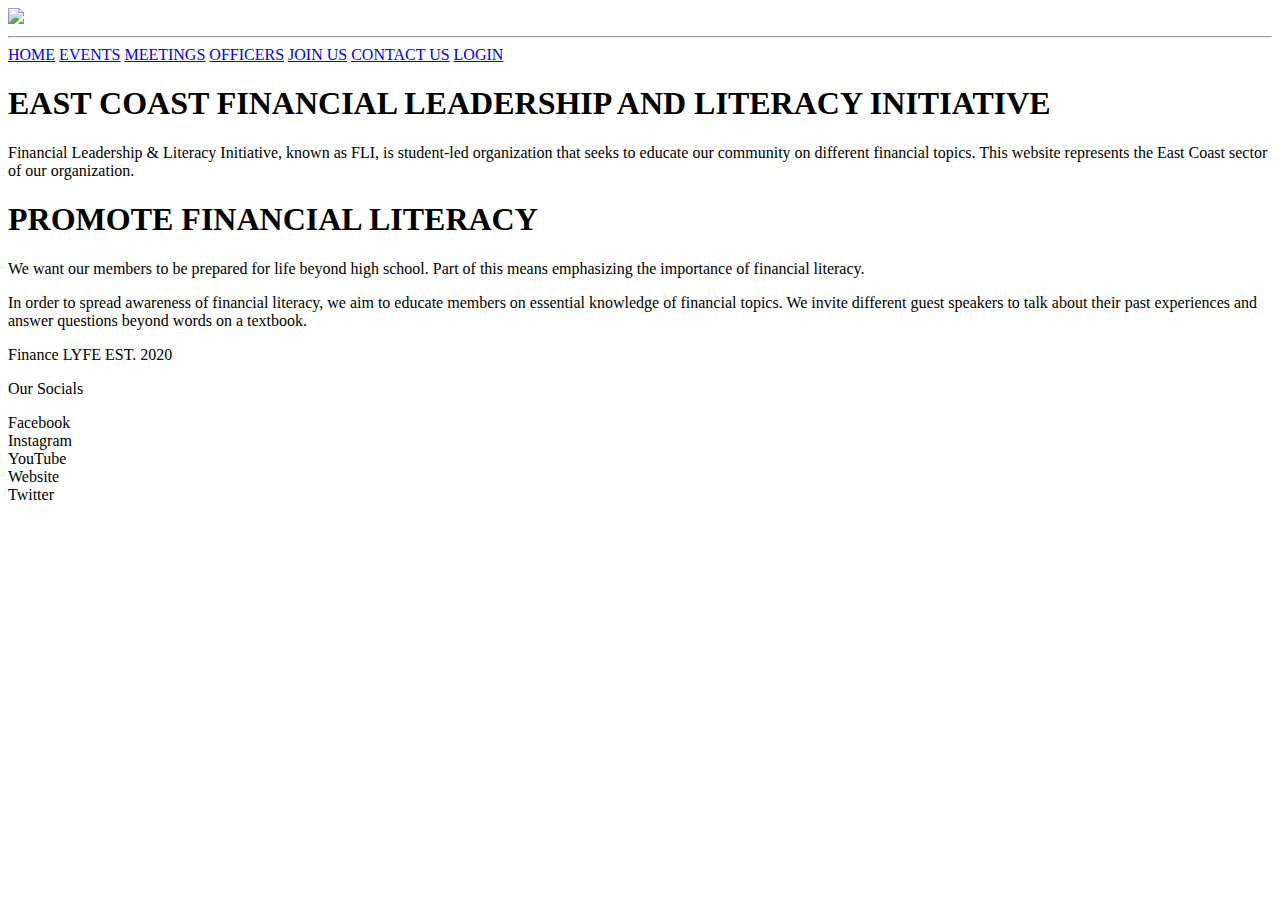
==== index.html @ 257a156b "name change" ====
<!DOCTYPE html>
<html lang="en">


<head>
    <title>FLI Home</title>
    <link rel="shortcut icon" href="static\images\FLI Logo Square.png"/>

    <link rel="stylesheet" href="styles.css">
    <meta name="viewport" content="width = device-width, initial-scale=1">
    <link href="https://fonts.googleapis.com/css2?family=Poppins:wght@300&display=swap" rel="stylesheet">
    <link href="https://fonts.googleapis.com/css2?family=Patua+One&display=swap" rel="stylesheet">

    <!-- The stuff below is for the bottom buttons -->
    <link rel="stylesheet" href="https://cdnjs.cloudflare.com/ajax/libs/font-awesome/5.15.3/css/all.min.css" integrity="sha512-iBBXm8fW90+nuLcSKlbmrPcLa0OT92xO1BIsZ+ywDWZCvqsWgccV3gFoRBv0z+8dLJgyAHIhR35VZc2oM/gI1w==" crossorigin="anonymous" referrerpolicy="no-referrer" />
    <link rel="preconnect" href="https://fonts.gstatic.com">
    <link href="https://fonts.googleapis.com/css2?family=Poppins&display=swap" rel="stylesheet">
</head>

<body>
    <section>
            <img src="static/images/logolong.png" class="logo"><!--this is just the location in static-->
            <hr>
            <div class="banner-btn">
                <a href="#"><span></span>HOME</a>
                <a href="#"><span></span>EVENTS</a>
                <a href="#"><span></span>MEETINGS</a>
                <a href="#"><span></span>OFFICERS</a>
                <a href="#"><span></span>JOIN US</a>
                <a href="#"><span></span>CONTACT US</a>
                <a href="#"><span></span>LOGIN</a>
            </div>
        <div id="banner">
            <div class="banner-text">
                
                <h1>EAST COAST FINANCIAL LEADERSHIP AND LITERACY INITIATIVE</h1>
                <p>Financial Leadership & Literacy Initiative, known as FLI, is student-led organization that seeks to educate our community on different financial topics. This website represents the East Coast sector of our organization.</p>
                
            </div>
        </div>
        <div id="sec1">
            <div class="light1">
                <h1>PROMOTE FINANCIAL LITERACY</h1>
                <p>We want our members to be prepared for life beyond high school. Part of this means emphasizing the importance of financial literacy.</p>
                <p>In order to spread awareness of financial literacy, we aim to educate members on essential knowledge of financial topics. We invite different guest speakers to talk about their past experiences and answer questions beyond words on a textbook.</p>
            </div>

        </div>
    </section>
    <footer id="bottom">
      <div class="center">
        <p id="low">Finance LYFE EST. 2020</p>
        <p id="low">Our Socials</p>
        <div class="wrapper">
          <div class="button" onclick="location.href='https://www.facebook.com/raleighfli';" style="cursor: pointer;">
              <div class="icon">
                  <i class="fab fa-facebook-f"></i>
              </div>
              <span>Facebook</span>
          </div>
          <div class="button" onclick="location.href='https://www.instagram.com/raleighfli/';" style="cursor: pointer;">
              <div class="icon">
                  <i class="fab fa-instagram"></i>
              </div>
              <span>Instagram</span>
          </div>
          <div class="button" onclick="location.href='https://www.youtube.com/channel/UCVjL2IlvAJP4eSZb0irJVUg/featured';" style="cursor: pointer;">
              <div class="icon">
                  <i class="fab fa-youtube"></i>
              </div>
              <span>YouTube</span>
          </div>
          <div class="button" onclick="location.href='https://linktr.ee/raleighfli';" style="cursor: pointer;">
              <div class="icon">
                  <i class="fas fa-link"></i>
              </div>
              <span>Website</span>
          </div>
          <div class="button" onclick="location.href='https://twitter.com/FliRaleigh';" style="cursor: pointer;">
              <div class="icon">
                  <i class="fab fa-twitter"></i>
              </div>
              <span>Twitter</span>
          </div>
        </div>
      </div>
    </footer>
    
</body>

</html>
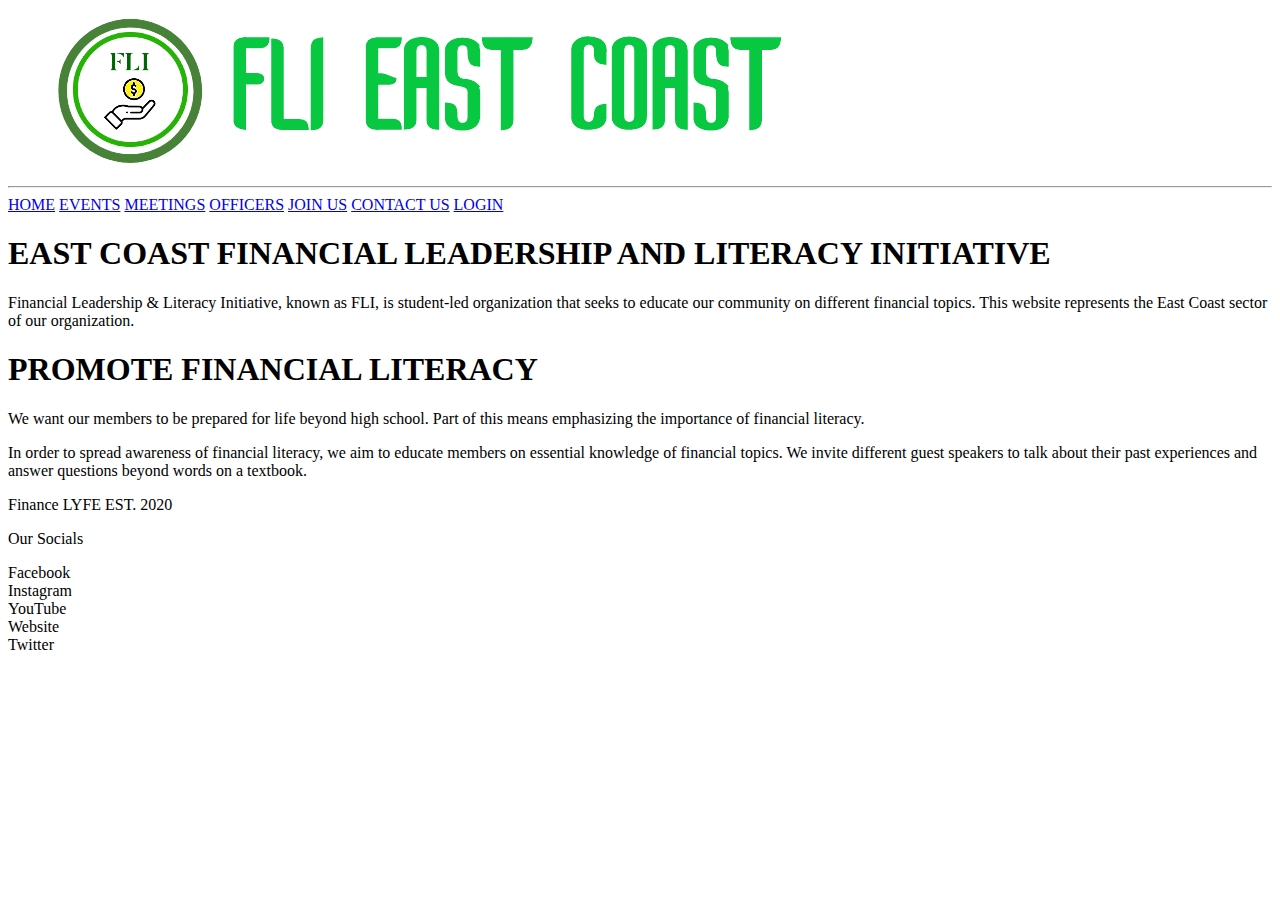
==== commit 709f3717: "images" ====
--- a/index.html
+++ b/index.html
@@ -4,7 +4,7 @@
 
 <head>
     <title>FLI Home</title>
-    <link rel="shortcut icon" href="static\images\FLI Logo Square.png"/>
+    <link rel="shortcut icon" href="images\FLI Logo Square.png"/>
 
     <link rel="stylesheet" href="styles.css">
     <meta name="viewport" content="width = device-width, initial-scale=1">
@@ -19,7 +19,7 @@
 
 <body>
     <section>
-            <img src="static/images/logolong.png" class="logo"><!--this is just the location in static-->
+            <img src="images/logolong.png" class="logo"><!--this is just the location in static-->
             <hr>
             <div class="banner-btn">
                 <a href="#"><span></span>HOME</a>
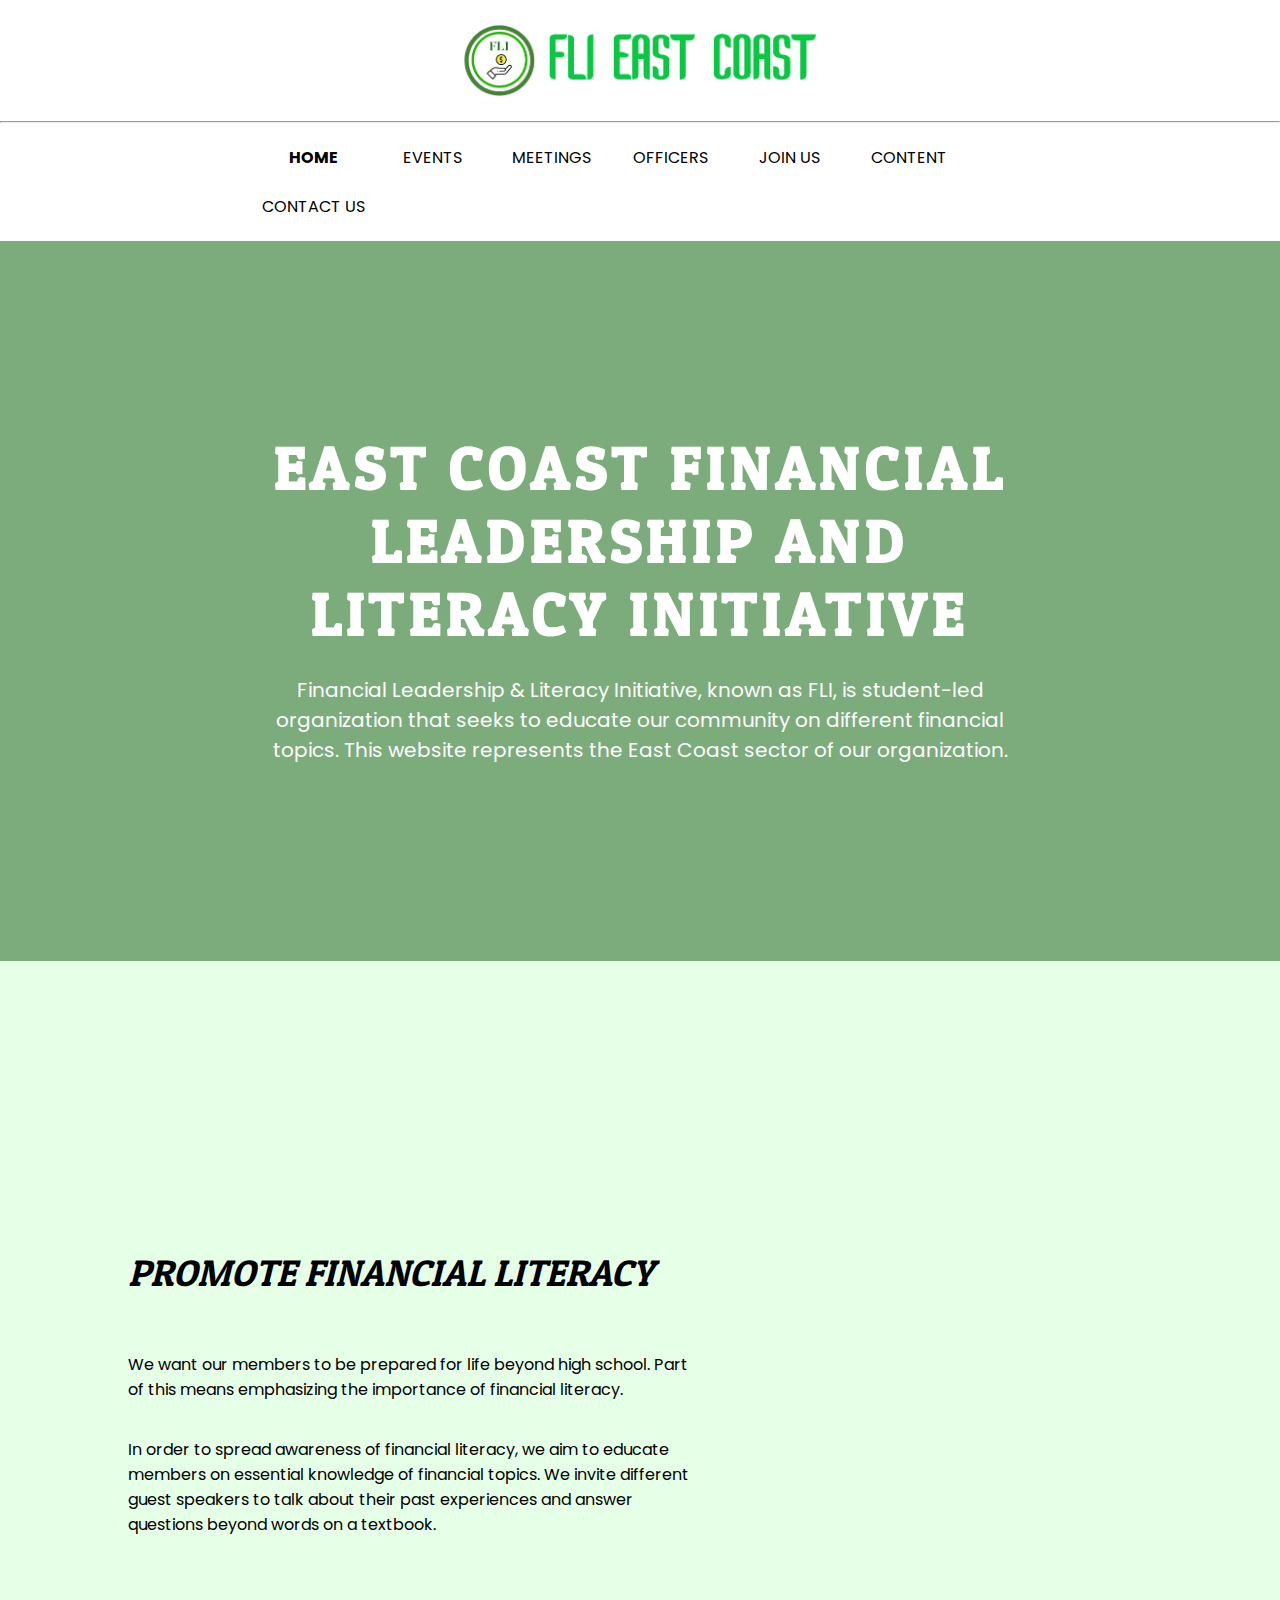
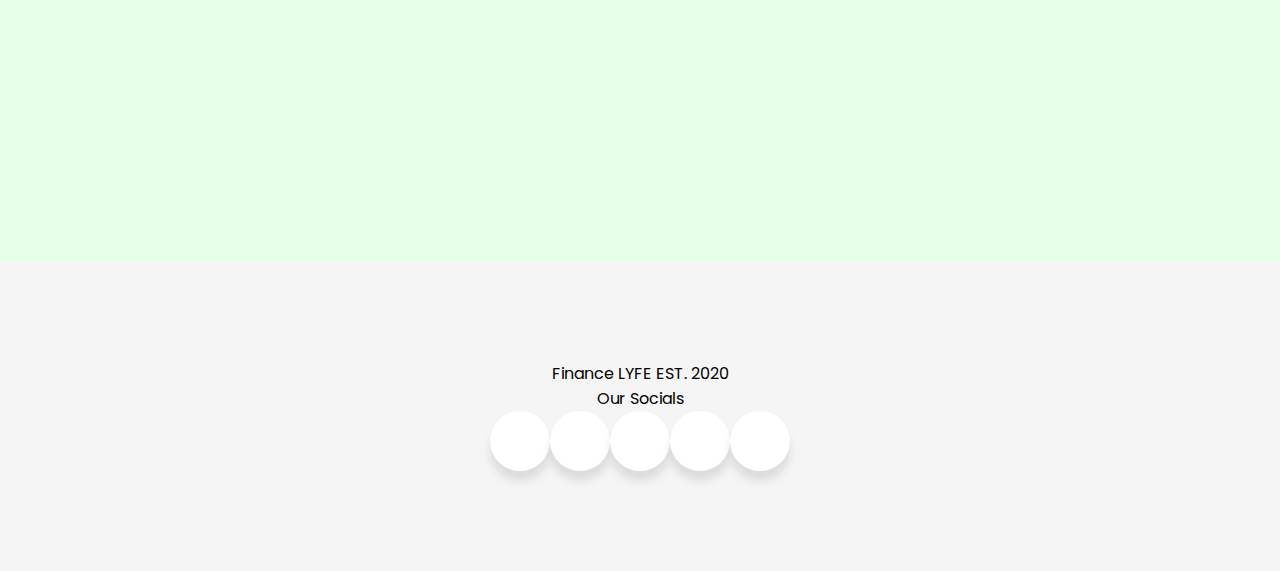
==== commit dd394704: "clickable home logo" ====
--- a/index.html
+++ b/index.html
@@ -19,16 +19,17 @@
 
 <body>
     <section>
-            <img src="images/logolong.png" class="logo"><!--this is just the location in static-->
+            <a href="index.html"><img src="images/logolong.png" class="logo"></a>
             <hr>
             <div class="banner-btn">
-                <a href="#"><span></span>HOME</a>
-                <a href="#"><span></span>EVENTS</a>
-                <a href="#"><span></span>MEETINGS</a>
-                <a href="#"><span></span>OFFICERS</a>
-                <a href="#"><span></span>JOIN US</a>
-                <a href="#"><span></span>CONTACT US</a>
-                <a href="#"><span></span>LOGIN</a>
+                <a href="index.html"><span></span><b>HOME</b></a>
+                <a href="events.html"><span></span>EVENTS</a>
+                <a href="meetings.html"><span></span>MEETINGS</a>
+                <a href="officers.html"><span></span>OFFICERS</a>
+                <a href="join.html"><span></span>JOIN US</a>
+                <a href="content.html"><span></span>CONTENT</a>
+                <a href="contact.html"><span></span>CONTACT US</a>
+                
             </div>
         <div id="banner">
             <div class="banner-text">
--- a/styles.css
+++ b/styles.css
@@ -0,0 +1,243 @@
+  /*The below is for the CSS for the top stuff*/
+
+*{
+    margin: 0;
+    padding: 0;
+    font-family: 'Poppins', sans-serif;
+  }
+  
+  
+  .logo{
+    width: 400px;
+    top: 4%;
+    padding: 20px;
+    display: block;
+    margin-left: auto;
+    margin-right: auto;
+    
+  }
+  
+  .banner-btn{
+  margin: auto;
+  width: 60%;
+  padding: 10px;
+    
+  }
+  .banner-btn a{
+    text-align: center;
+    letter-spacing: 0.00em;
+    color: #000;
+    width: 105px;
+    text-decoration: none;
+    display: inline-block;
+    margin: 0 5px;
+    padding: 12px 0;
+    position: relative;
+    z-index: 1;
+    transition: color 0.1s;
+  }
+  .banner-btn a span{
+    width: 100%;
+    height: 0%;
+    position: absolute;
+    bottom: 0;
+    left: 0;
+    background: #000;
+    z-index: -1;
+    transition: 0.1s;
+  }
+  .banner-btn a:hover span{
+    height: 7%;
+  }
+  .banner-btn a:hover{
+    color: #49c0f7;
+    font-weight: bold;
+  }
+
+  /*The below is for the CSS for the Bottom Buttons*/
+  #bottom {
+  height: 30vh;
+  background: #f5f5f5;
+  padding: 20px;
+  display: grid;
+  align-items: center;
+  justify-content: center;
+  }
+  
+  
+  
+  #low {
+  text-align: center;
+  }
+  
+  
+  .wrapper {
+  display: flex;
+  justify-content: center;
+  align-items: center;
+  }
+  .button {
+  height: 60px;
+  width: 60px;
+  background-color:#FFF;
+  border-radius: 50px;
+  cursor: pointer;
+  box-shadow: 0 10px 10px rgba(0, 0, 0, 0.1);
+  float: left;
+  overflow: hidden;
+  transition: all 0.3s ease-in-out; 
+  }
+  
+  .button span {
+  font-size: 20px;
+  font-weight: 500;
+  line-height: 60px;
+  margin-left: 10px;
+  }
+  
+  .button:hover {
+  width: 200px;
+  }
+  
+  .button:nth-child(1):hover .icon{ background: #4267B2;}
+  .button:nth-child(2):hover .icon{ background: #E1306C;}
+  .button:nth-child(3):hover .icon{ background: #FF0000;}
+  .button:nth-child(4):hover .icon{ background: #3CE19D;}
+  .button:nth-child(5):hover .icon{ background: #1DA1F2;}
+  
+  .button:nth-child(1):hover span { color: #4267B2;}
+  .button:nth-child(2):hover span { color: #E1306C;}
+  .button:nth-child(3):hover span { color: #FF0000;}
+  .button:nth-child(4):hover span { color: #3CE19D;}
+  .button:nth-child(5):hover span { color: #1DA1F2;}
+  
+  .button .icon {
+  display: inline-block;
+  height: 60px;
+  width: 60px;
+  text-align: center;
+  border-radius: 50px;
+  transition: all 0.3s ease-in-out;
+  }
+  
+  .button .icon i {
+  font-size: 25px;
+  line-height: 60px;
+  }
+  
+  .button:hover i {
+  color: #FFF;
+  transition: all 0.3s ease-in-out;
+  }
+
+
+
+
+
+
+
+
+
+
+
+
+
+
+  /*This is for the main section under the buttons*/
+  #banner {
+    background: #7cac7c;
+    background-size: cover;
+    background-position: center;
+    height: 80vh;
+    display: flex;
+    justify-content: center;
+    align-items: center;
+  }
+  
+  .banner-text{
+    text-align: center;
+    color: #fff;
+    padding-top: 0px;
+  }
+  .banner-text h1{
+    font-size: 60px;
+    font-family: 'Patua One', cursive;
+    padding-top: 20px;
+    margin-left: 20%;
+    margin-right: 20%;
+    letter-spacing: 0.08em;
+  }
+  .banner-text p{
+    font-size: 20px;
+    width: center;
+    border: 15px;
+    margin: 25px;
+    font-family: 'Poppins', sans-serif;
+    margin-left: 20%;
+    margin-right: 20%;
+  }
+  
+  
+  /*This is for the 1st section*/
+  #sec1 {
+    background: #E6FFE7;
+    background-size: cover;
+    background-position: center;
+    height: 100vh;
+    display: flex;
+    justify-content: center;
+    align-items: center;
+  }
+  
+  .light1 {
+  margin-left: 10%;
+  }
+  
+  .light1 h1 {
+    font-family: 'Patua One', cursive;
+    font-style: italic;
+    font-weight: 400;
+    font-size: 37px;
+    letter-spacing: 1.2 em;
+    margin-bottom: 5%;
+  }
+  
+  .light1 p {
+    margin-right: 50%;
+    margin-bottom: 3%;
+  }
+
+
+
+
+
+
+
+
+
+
+
+
+
+
+  /*Content Section Changes*/
+  #content {
+    background: #E6FFE7;
+    
+    height: 100vh;
+    
+  }
+
+
+
+  #spotify {
+    margin-left: auto;
+    margin-right: auto;
+    text-align: center;
+  }
+
+  #youtube {
+    margin-left: auto;
+    margin-right: auto;
+    text-align: center;
+  }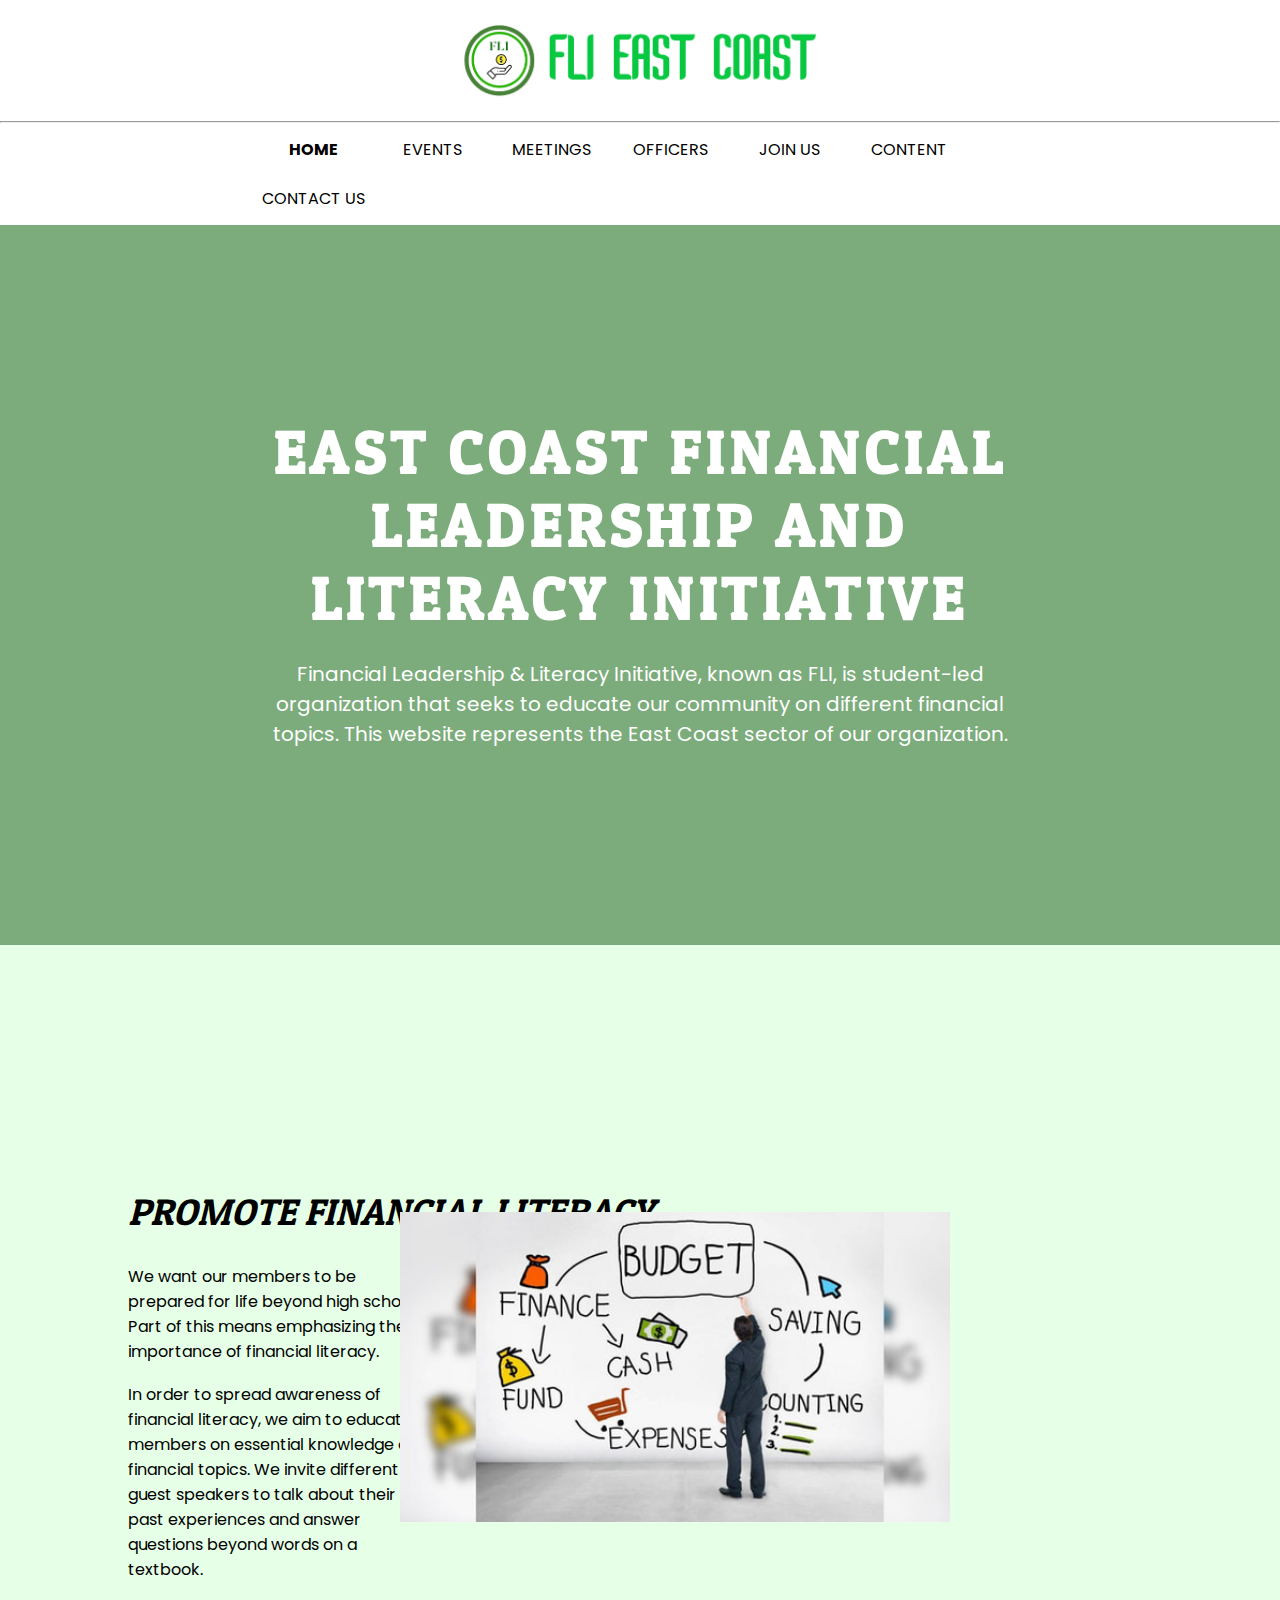
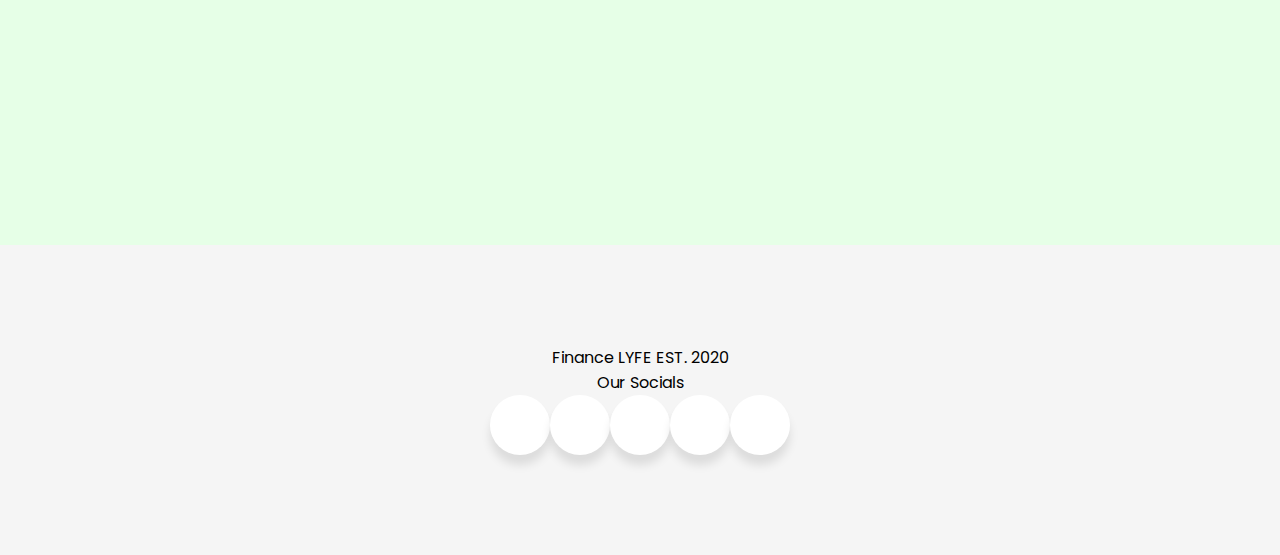
==== commit a5236c85: "Image Added to Homepage" ====
--- a/index.html
+++ b/index.html
@@ -45,7 +45,9 @@
                 <p>We want our members to be prepared for life beyond high school. Part of this means emphasizing the importance of financial literacy.</p>
                 <p>In order to spread awareness of financial literacy, we aim to educate members on essential knowledge of financial topics. We invite different guest speakers to talk about their past experiences and answer questions beyond words on a textbook.</p>
             </div>
-
+            <div>
+                <img src="images/promotefinancialliteracy.jpg" alt="budgetimg" id="budgetimg">
+            </div>
         </div>
     </section>
     <footer id="bottom">
--- a/styles.css
+++ b/styles.css
@@ -20,7 +20,7 @@
   .banner-btn{
   margin: auto;
   width: 60%;
-  padding: 10px;
+  padding: 2px;
     
   }
   .banner-btn a{
@@ -130,7 +130,7 @@
   transition: all 0.3s ease-in-out;
   }
 
-
+  
 
 
 
@@ -207,15 +207,13 @@
     margin-bottom: 3%;
   }
 
-
-
-
-
-
-
-
-
-
+   /*Home Page*/
+   #budgetimg {
+    float:right;
+    margin-right: 60%;
+    margin-bottom: 10%;
+    width: 550px;
+   }
 
 
 
@@ -228,8 +226,6 @@
     
   }
 
-
-
   #spotify {
     margin-left: auto;
     margin-right: auto;
@@ -240,4 +236,29 @@
     margin-left: auto;
     margin-right: auto;
     text-align: center;
+  }
+
+
+
+  /* Officers Section Changes*/
+  #others {
+    background: #7cac7c;
+    background-size: cover;
+    background-position: center;
+    height: 60vh;
+    display: flex;
+    justify-content: center;
+    align-items: center;
+  }
+
+
+  /* Contact US Section Changes*/
+  #contact {
+    background: #7cac7c;
+    background-size: cover;
+    background-position: center;
+    height: 40vh;
+    display: flex;
+    justify-content: center;
+    align-items: center;
   }